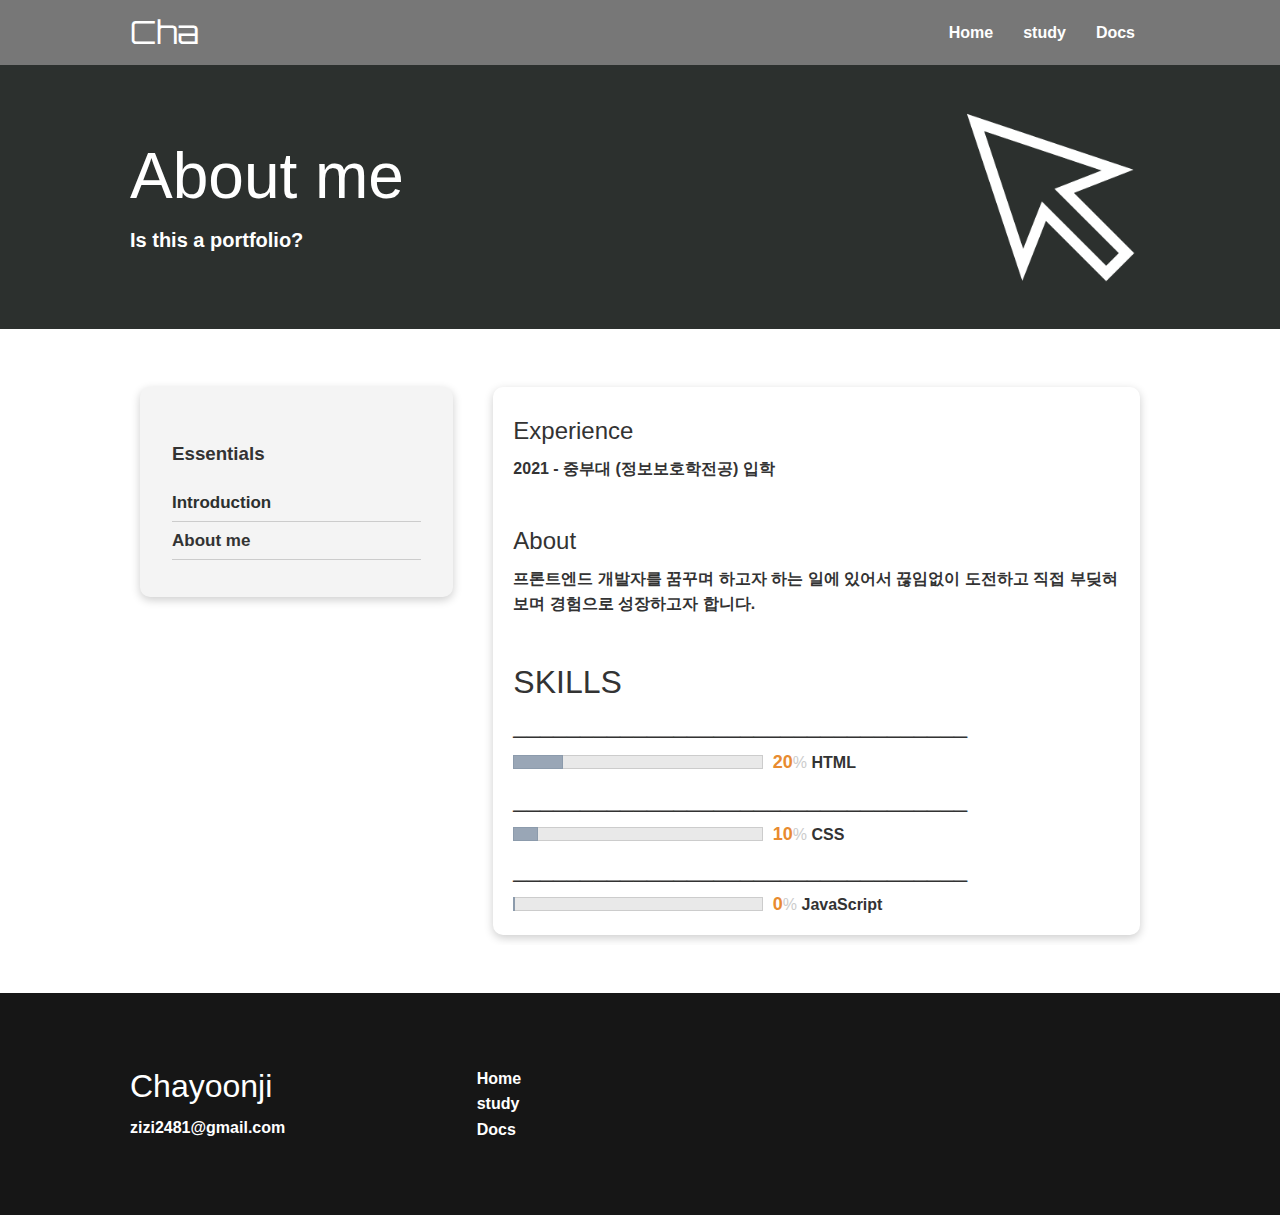
==== aboutme.html @ 269fd8c2 "first commit" ====
<!DOCTYPE html>
<html lang="en">
  <head>
    <meta charset="UTF-8" />
    <meta name="viewport" content="width=device-width, initial-scale=1.0" />
    <link
      rel="stylesheet"
      href="https://cdnjs.cloudflare.com/ajax/libs/font-awesome/5.15.1/css/all.min.css"
      integrity="sha512-+4zCK9k+qNFUR5X+cKL9EIR+ZOhtIloNl9GIKS57V1MyNsYpYcUrUeQc9vNfzsWfV28IaLL3i96P9sdNyeRssA=="
      crossorigin="anonymous"
    />
    <link rel="stylesheet" href="css/utilities.css" />
    <link rel="stylesheet" href="css/style.css" />
    <title>chayoonji gwaje</title>
  </head>
  <body>
    <!-- Navbar -->
    <div class="navbar">
      <div class="container flex">
        <h1 class="logo">Cha</h1>
        <nav>
          <ul>
            <li><a href="index.html">Home</a></li>
            <li><a href="study.html">study</a></li>
            <li><a href="docs.html">Docs</a></li>
          </ul>
        </nav>
      </div>
    </div>

    <!-- Head -->
    <section class="docs-head bg-primary py-3">
      <div class="container grid">
        <div>
          <h1 class="xl">About me</h1>
          <p class="lead">Is this a portfolio?</p>
        </div>
        <img src="/images/커서.png" alt="" />
      </div>
    </section>

    <!-- Docs main -->
    <section class="docs-main my-4">
      <div class="container grid">
        <div class="card bg-light p-3">
          <h3 class="my-2">Essentials</h3>
          <nav>
            <ul>
              <li><a class="text-primary" href="docs.html">Introduction</a></li>
              <li><a href="aboutme.html">About me</a></li>
            </ul>
          </nav>

          <!-- <h3 class="my-2">Deployment</h3>
          <nav>
            <ul>
              <li><a href="#">Setting up a container</a></li>
              <li><a href="#">Using the CLI</a></li>
            </ul>
          </nav> -->
        </div>
        <div class="card">
          <h2>Experience</h2>
          <p>2021 - 중부대 (정보보호학전공) 입학</p>

          <br />
          <h2>About</h2>
          <p>
            프론트엔드 개발자를 꿈꾸며 하고자 하는 일에 있어서 끊임없이 도전하고
            직접 부딪혀보며 경험으로 성장하고자 합니다.
          </p>

          <br />

          <meta charset="UTF-8" />
          <style type="text/css">
            /* Inline Bar Graph */
            .iGraph {
              white-space: nowrap;
              line-height: normal;
            }
            .iGraph .gBar {
              display: inline-block;
              width: 250px;
              height: 14px;
              margin: 0 5px 0 0;
              border: 1px solid #ccc;
              background: #e9e9e9;
              font-size: 11px;
            }
            .iGraph .gAction {
              display: inline-block;
              height: 14px;
              border: 1px solid #8c9bac;
              background: #99a6b6;
              margin: -1px;
            }
            .iGraph .gPercent {
              font: 16px Arial, Helvetica, sans-serif;
              color: #ccc;
            }
            .iGraph .gPercent strong {
              font-size: 18px;
              color: #e88b30;
            }
          </style>
          <h1>SKILLS</h1>
          <h2>__________________________________</h2>
          <p>
            <span class="iGraph">
              <span class="gBar"
                ><span class="gAction" style="width: 20%"></span
              ></span>
              <span class="gPercent"><strong>20</strong>%</span>
            </span>
            HTML
          </p>
          <h2>__________________________________</h2>
          <ul>
            <li class="iGraph">
              <span class="gBar"
                ><span class="gAction" style="width: 10%"></span
              ></span>
              <span class="gPercent"><strong>10</strong>%</span> CSS
            </li>
          </ul>
          <h2>__________________________________</h2>
          <ul>
            <li class="iGraph">
              <span class="gBar"
                ><span class="gAction" style="width: 0%"></span
              ></span>
              <span class="gPercent"><strong>0</strong>%</span> JavaScript
            </li>
          </ul>
        </div>
      </div>
    </section>

    <!-- 하단 -->
    <footer class="footer bg-dark py-5">
      <div class="container grid grid-3">
        <div>
          <h1>Chayoonji</h1>
          <p>zizi2481@gmail.com</p>
        </div>
        <nav>
          <ul>
            <li><a href="index.html">Home</a></li>
            <li><a href="study.html">study</a></li>
            <li><a href="docs.html">Docs</a></li>
          </ul>
        </nav>
        <div class="social">
          <a href="#"><i class="fab fa-github fa-2x"></i></a>
          <a href="#"><i class="fab fa-facebook fa-2x"></i></a>
          <a href="#"><i class="fab fa-instagram fa-2x"></i></a>
          <a href="#"><i class="fab fa-twitter fa-2x"></i></a>
        </div>
      </div>
    </footer>
  </body>
</html>
---- css/utilities.css ----
.container {
  max-width: 1100px;
  margin: 0 auto;
  overflow: auto;
  padding: 0 40px;
}

.card {
  background-color: #fff;
  color: #333;
  border-radius: 10px;
  box-shadow: 0 3px 10px rgba(0, 0, 0, 0.2);
  padding: 20px;
  margin: 10px;
}

.btn {
  display: inline-block;
  padding: 10px 30px;
  cursor: pointer;
  background: var(--primary-color);
  color: #fff;
  border: none;
  border-radius: 5px;
}

.btn-outline {
  background-color: transparent;
  border: 1px #fff solid;
}

.btn:hover {
  transform: scale(0.98);
}

/* Backgrounds & colored buttons */
.bg-primary,
.btn-primary {
  background-color: var(--primary-color);
  color: #fff;
}

.bg-secondary,
.btn-secondary {
  background-color: var(--secondary-color);
  color: #fff;
}

.bg-dark,
.btn-dark {
  background-color: var(--dark-color);
  color: #fff;
}

.bg-light,
.btn-light {
  background-color: var(--light-color);
  color: #333;
}

.bg-primary a,
.btn-primary a,
.bg-secondary a,
.btn-secondary a,
.bg-dark a,
.btn-dark a {
  color: #fff;
}

/* Text colors */
.text-primary {
  color: var(--primary-color);
}

.text-secondary {
  color: var(--secondary-color);
}

.text-dark {
  color: var(--dark-color);
}

.text-light {
  color: var(--light-color);
}

/* Text sizes */
.lead {
  font-size: 20px;
}

.sm {
  font-size: 1rem;
}

.md {
  font-size: 2rem;
}

.lg {
  font-size: 3rem;
}

.xl {
  font-size: 4rem;
}

.text-center {
  text-align: center;
}

/* Alert */
.alert {
  background-color: var(--light-color);
  padding: 10px 20px;
  font-weight: bold;
  margin: 15px 0;
}

.alert i {
  margin-right: 10px;
}

.alert-success {
  background-color: var(--success-color);
  color: #fff;
}

.alert-error {
  background-color: var(--error-color);
  color: #fff;
}

.flex {
  display: flex;
  justify-content: center;
  align-items: center;
  height: 100%;
}

.grid {
  display: grid;
  grid-template-columns: repeat(2, 1fr);
  gap: 20px;
  justify-content: center;
  align-items: center;
  height: 100%;
}

.grid-3 {
  grid-template-columns: repeat(3, 1fr);
}

/* Margin */
.my-1 {
  margin: 1rem 0;
}

.my-2 {
  margin: 1.5rem 0;
}

.my-3 {
  margin: 2rem 0;
}

.my-4 {
  margin: 3rem 0;
}

.my-5 {
  margin: 4rem 0;
}

.m-1 {
  margin: 1rem;
}

.m-2 {
  margin: 1.5rem;
}

.m-3 {
  margin: 2rem;
}

.m-4 {
  margin: 3rem;
}

.m-5 {
  margin: 4rem;
}

/* Padding */
.py-1 {
  padding: 1rem 0;
}

.py-2 {
  padding: 1.5rem 0;
}

.py-3 {
  padding: 2rem 0;
}

.py-4 {
  padding: 3rem 0;
}

.py-5 {
  padding: 4rem 0;
}

.p-1 {
  padding: 1rem;
}

.p-2 {
  padding: 1.5rem;
}

.p-3 {
  padding: 2rem;
}

.p-4 {
  padding: 3rem;
}

.p-5 {
  padding: 4rem;
}
---- css/style.css ----
@import url("https://fonts.googleapis.com/css2?family=Bebas+Neue&family=Orbitron:wght@500&display=swap");

@import url("https://fonts.googleapis.com/css2?family=Noto+Serif+KR:wght@300&display=swap");

@import url("https://fonts.googleapis.com/css2?family=Black+Han+Sans&display=swap");

:root {
  --primary-color: #2c302e;
  --secondary-color: #439184;
  --dark-color: #161616;
  --light-color: #f4f4f4;
  --success-color: #5cb85c;
  --error-color: #d9534f;
}

* {
  box-sizing: border-box;
  padding: 0;
  margin: 0;
}

.logo {
  font-family: "Orbitron", sans-serif;
}

body {
  font-family: "Lato", sans-serif;
  color: #333;
  line-height: 1.6;
}

ul {
  list-style-type: none;
}

a {
  text-decoration: none;
  color: #333;
}

h1,
h2 {
  font-weight: 300;
  line-height: 1.2;
  margin: 10px 0;
}

p {
  margin: 10px 0;
}

img {
  width: 100%;
}

code,
pre {
  background: #333;
  color: #fff;
  padding: 10px;
}

.hidden {
  visibility: hidden;
  height: 0;
}

/* Navbar */
.navbar {
  background-color: rgba(29, 29, 29, 0.6);
  color: #ffffff;
  height: 65px;
}

.navbar ul {
  display: flex;
}

.navbar a {
  color: #fff;
  padding: 10px;
  margin: 0 5px;
}

.navbar a:hover {
  border-bottom: 2px #fff solid;
}

.navbar .flex {
  justify-content: space-between;
}

/* 수업기록 링크 */

/* Showcase */
.showcase {
  height: 70vh;
  background-color: var(--primary-color);
  color: #fff;
  position: relative;
  background-image: url("/images/coding22.jpg");
  text-align: center;
}

.showcase h1 {
  font-size: 40px;
}

.showcase p {
  margin: 20px 0;
}

.showcase .grid {
  overflow: visible;
  grid-template-columns: 55% auto;
  gap: 30px;
}

.showcase-text {
  font-family: "Noto Serif KR", serif;
}

.showcase-form {
  position: relative;
  top: 60px;
  height: 350px;
  width: 400px;
  padding: 40px;
  z-index: 100;
  justify-self: flex-end;
}

.showcase-form .form-control {
  margin: 30px 0;
}

.showcase-form input[type="text"],
.showcase-form input[type="email"] {
  border: 0;
  border-bottom: 1px solid #b4becb;
  width: 100%;
  padding: 3px;
  font-size: 16px;
}

.showcase-form input:focus {
  outline: none;
}

/* Stats */
.stats {
  padding-top: 100px;
}

.stats-heading {
  max-width: 500px;
  margin: auto;
}

.stats .grid h3 {
  font-size: 35px;
}

.stats .grid p {
  font-size: 20px;
  font-weight: bold;
}

/* Cli */
.cli .grid {
  grid-template-columns: repeat(3, 1fr);
  grid-template-rows: repeat(2, 1fr);
}

.cli .grid > *:first-child {
  grid-column: 1 / span 2;
  grid-row: 1 / span 2;
}

/* Cloud */
.cloud .grid {
  grid-template-columns: 4fr 3fr;
}

/* Languages */

.languages .flex {
  flex-wrap: wrap;
}

.languages .card {
  text-align: center;
  margin: 18px 10px 40px;
  transition: transform 0.2s ease-in;
}

.languages .card h4 {
  font-size: 20px;
  margin-bottom: 10px;
}

.languages .card:hover {
  transform: translateY(-15px);
}

/*mediaexample*/

.mediaexampletext {
  font-size: 50px;
  flex-wrap: wrap;
  text-align: center;
  font-family: "Black Han Sans", sans-serif;
}

/* .languages .card-2  {
  text-align: center;
  margin: 18px 10px 40px;
  transition: transform 0.2s ease-in;
  /* background-image: url(/images/logos/javascript.png); 
}

.languages .card-2 h4 {
  font-size: 20px;
  margin-bottom: 10px;
}

.languages .card-2:hover {
  transform: translateY(-15px);
} */

/* Features */
.features-head img,
.docs-head img {
  width: 200px;
  justify-self: flex-end;
}

.features-sub-head img {
  width: 300px;
  justify-self: flex-end;
}

.features-main .card > i {
  margin-right: 20px;
}

.features-main .grid {
  padding: 30px;
}

/* Docs */
.docs-main h3 {
  margin: 20px 0;
}

.docs-main .grid {
  grid-template-columns: 1fr 2fr;
  align-items: flex-start;
}

.docs-main nav li {
  font-size: 17px;
  padding-bottom: 5px;
  margin-bottom: 5px;
  border-bottom: 1px #ccc solid;
}

.docs-main a:hover {
  font-weight: bold;
}

/* Footer */
.footer .social a {
  margin: 0 10px;
}

.fa-github:hover {
  color: #000000;
}

.fa-facebook:hover {
  color: #1773ea;
}

.fa-instagram:hover {
  color: #b32e87;
}

.fa-twitter:hover {
  color: #1c9cea;
}

/* Tablets and under */
@media (max-width: 768px) {
  .grid,
  .showcase .grid,
  .stats .grid,
  .cli .grid,
  .cloud .grid,
  .features-main .grid,
  .docs-main .grid {
    grid-template-columns: 1fr;
    grid-template-rows: 1fr;
  }

  .showcase {
    height: auto;
  }

  .showcase-text {
    text-align: center;
    margin-top: 40px;
  }

  .showcase-form {
    justify-self: center;
    margin: auto;
  }

  .cli .grid > *:first-child {
    grid-column: 1;
    grid-row: 1;
  }

  .features-head,
  .features-sub-head,
  .docs-head {
    text-align: center;
  }

  .features-head img,
  .features-sub-head img,
  .docs-head img {
    justify-self: center;
  }

  .features-main .grid > *:first-child,
  .features-main .grid > *:nth-child(2) {
    grid-column: 1;
  }
}

/* Mobile */
@media (max-width: 500px) {
  .navbar {
    height: 110px;
  }

  .navbar .flex {
    flex-direction: column;
  }

  /*상단바가 반투명해져서 배경 사진이 뒤에 비치도록 만들고 싶었는데 실패(본문이랑 상단바랑 애초에 떨어져있어서 사진이 위까지 안 옴)(나중에 알아보기)*/
  .navbar ul {
    padding: 10px;
    background-color: rgba(0, 0, 0, 0.1);
  }

  .showcase-form {
    width: 300px;
  }
}

.lg {
  font-family: "Noto Serif KR", serif;
}

@import url(https://fonts.googleapis.com/css?family=Montserrat);

html,
body {
  height: 100%;
  font-weight: 800;
}

svg {
  display: block;
  font: 18.5em "Montserrat";
  text-align: center;
  /* width: 630px;
  height: 300px; */
  margin: 0 auto;
}

.text-copy {
  fill: none;
  stroke: white;
  stroke-dasharray: 6% 29%;
  stroke-width: 5px;
  stroke-dashoffset: 0%;
  animation: stroke-offset 5.5s infinite linear;
}

.text-copy:nth-child(1) {
  stroke: #175234;
  animation-delay: -1;
}

.text-copy:nth-child(2) {
  stroke: #d0d4f0;
  animation-delay: -2s;
}

.text-copy:nth-child(3) {
  stroke: #481d5c;
  animation-delay: -3s;
}

.text-copy:nth-child(4) {
  stroke: #e4e674;
  animation-delay: -4s;
}

.text-copy:nth-child(5) {
  stroke: #fff4df;
  animation-delay: -5s;
}

@keyframes stroke-offset {
  100% {
    stroke-dashoffset: -35%;
  }
}

.mediaexample img {
  width: 25%;
  height: 25%;
}
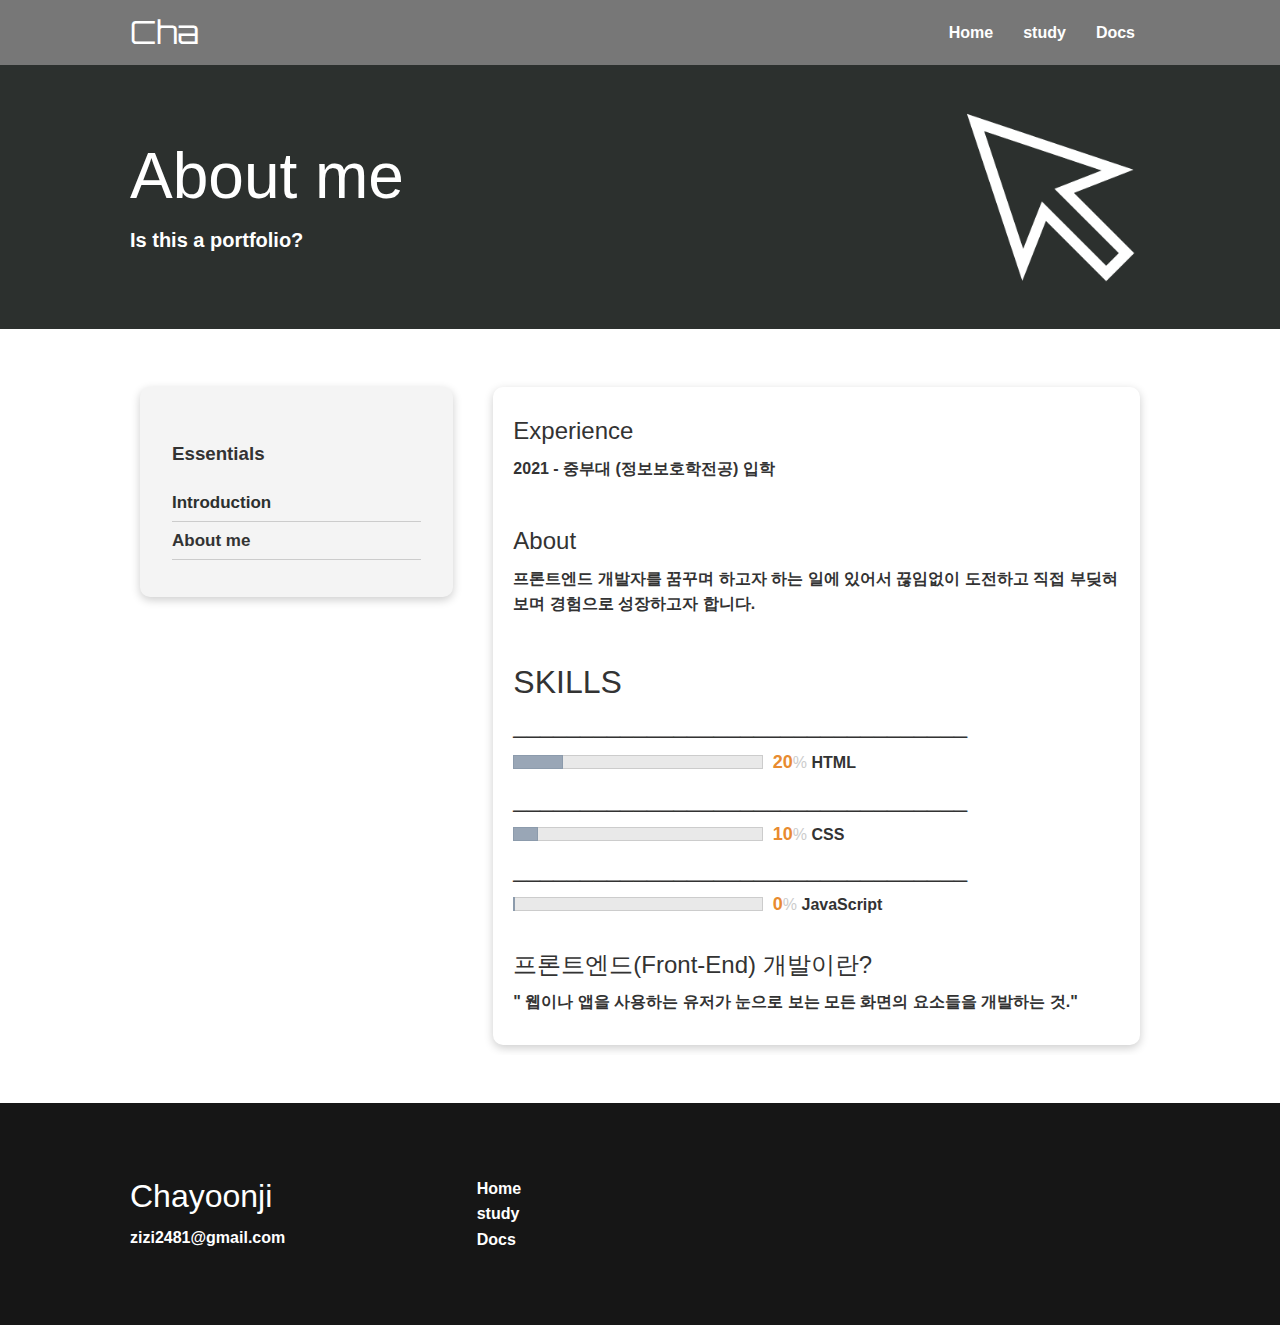
==== commit a7c2bd88: "study.html" ====
--- a/aboutme.html
+++ b/aboutme.html
@@ -133,6 +133,12 @@
               <span class="gPercent"><strong>0</strong>%</span> JavaScript
             </li>
           </ul>
+          <br />
+          <h2>프론트엔드(Front-End) 개발이란?</h2>
+          <p>
+            " 웹이나 앱을 사용하는 유저가 눈으로 보는 모든 화면의 요소들을
+            개발하는 것."
+          </p>
         </div>
       </div>
     </section>
